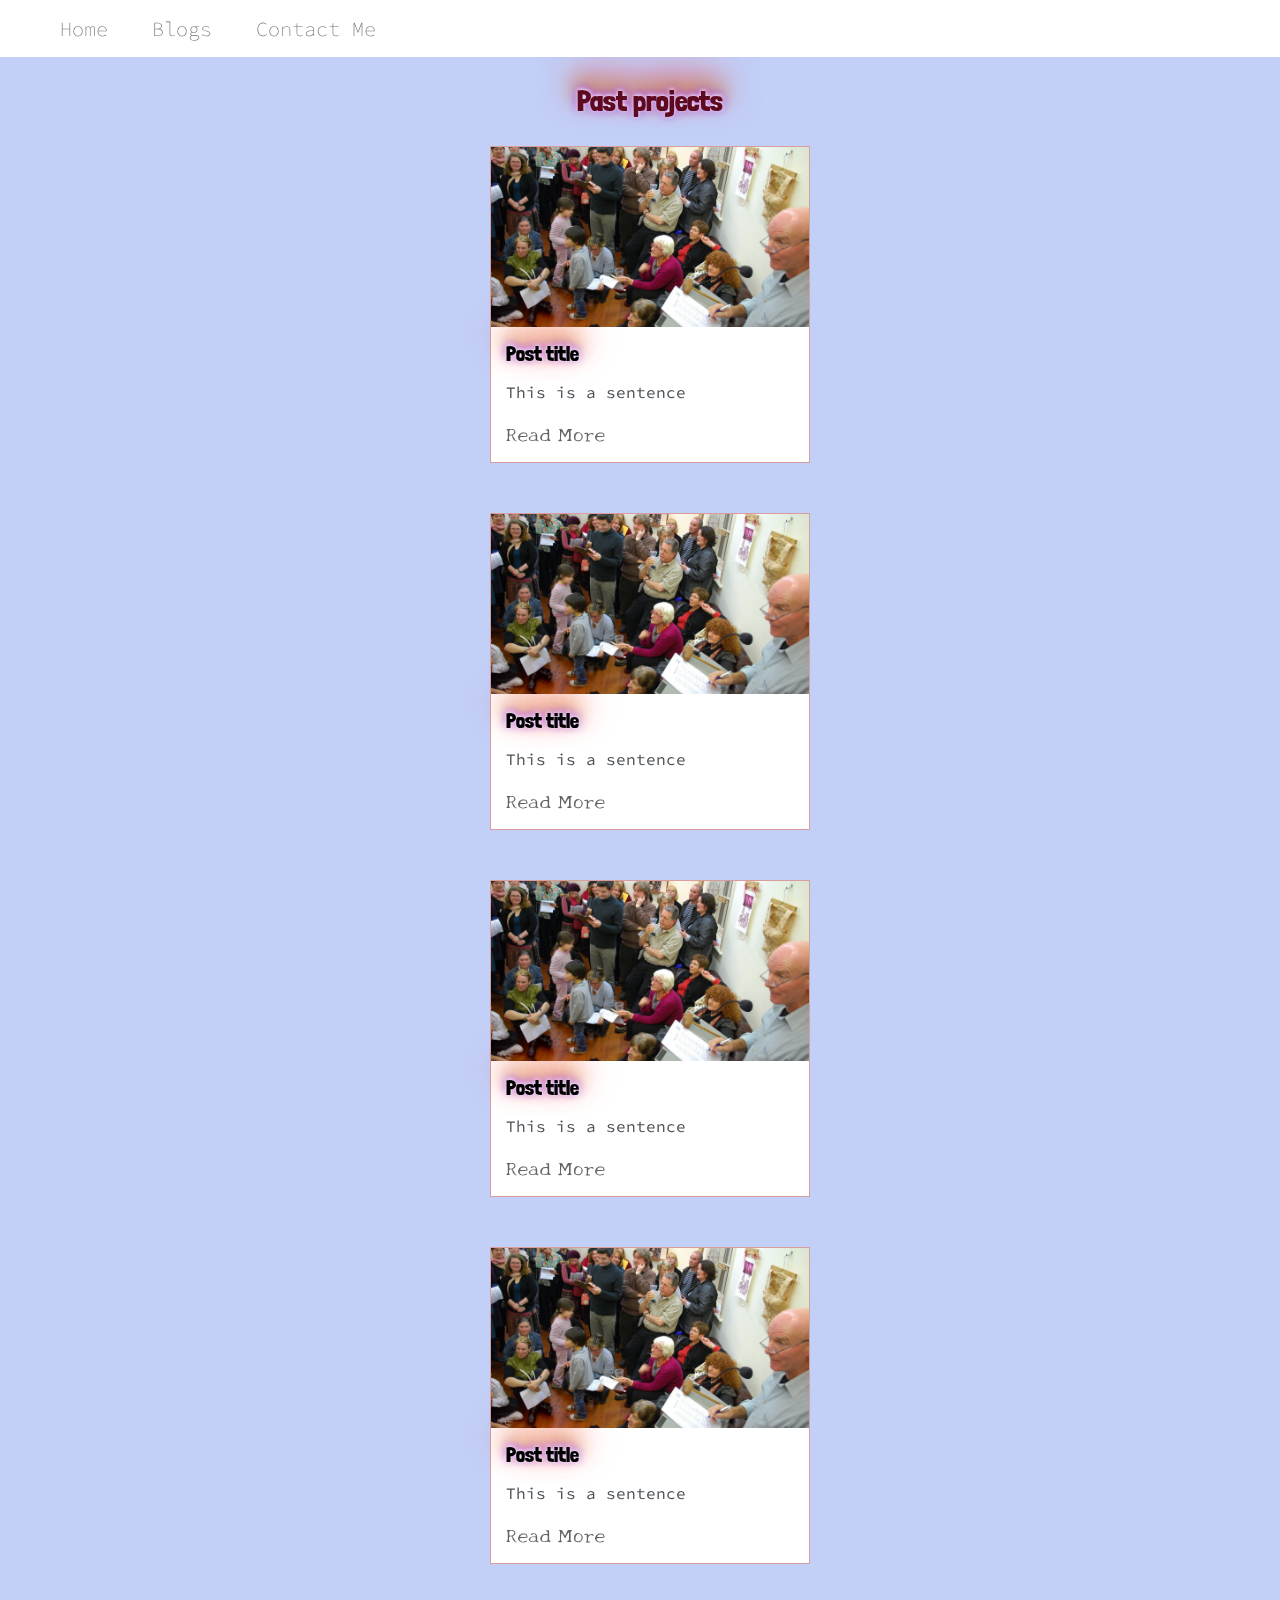
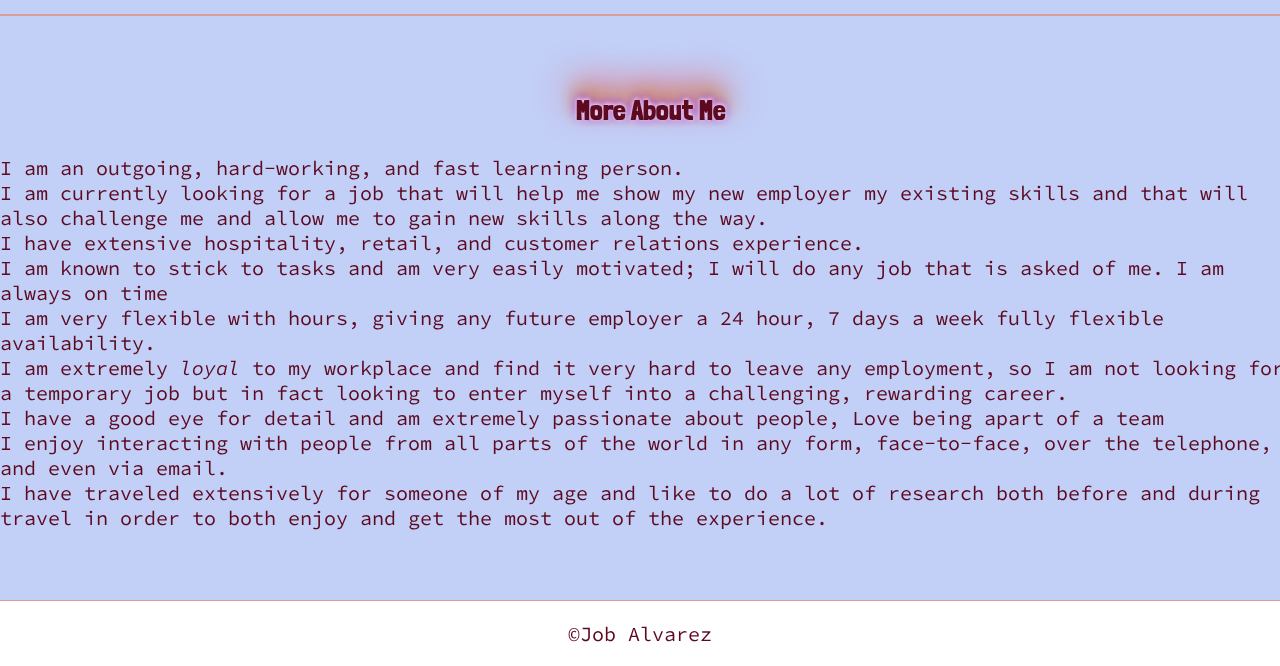
==== aboutme.html @ 18ab457b "added srcreen shots" ====
<!DOCTYPE html>
<html lang="en">
<head>
    <meta charset="UTF-8">
    <meta http-equiv="X-UA-Compatible" content="IE=edge">
    <meta name="viewport" content="width=device-width, initial-scale=1.0">
<!-- Font Style  --> 
    <link rel="preconnect" href="https://fonts.gstatic.com">
    <link href="https://fonts.googleapis.com/css2?family=Londrina+Solid:wght@300&display=swap" rel="stylesheet">
    
    <link rel="preconnect" href="https://fonts.gstatic.com">
    <link href="https://fonts.googleapis.com/css2?family=Londrina+Solid:wght@300&family=Source+Code+Pro:wght@500&display=swap" rel="stylesheet">
    <link rel="preconnect" href="https://fonts.gstatic.com">
    <link href="https://fonts.googleapis.com/css2?family=New+Tegomin&display=swap" rel="stylesheet">

    <link rel="stylesheet" href="https://cdnjs.cloudflare.com/ajax/libs/font-awesome/5.15.3/css/all.min.css" integrity="sha512-iBBXm8fW90+nuLcSKlbmrPcLa0OT92xO1BIsZ+ywDWZCvqsWgccV3gFoRBv0z+8dLJgyAHIhR35VZc2oM/gI1w==" crossorigin="anonymous" />
    
<!-- style Sheet  --> 
    <link rel="stylesheet" type="text/css" href="css/styles.css"/>

    <title>More About Me</title>
</head>
<body>
 <!-- Navigation tap -->

    <ul id="navigation" >
        <li><a href="index.html">Home</a></li>
        <li><a href="blogs.html">Blogs</a></li>
        <li><a href="contactme.html">Contact Me</a></li>
    </ul>
<!-- past project 1 --> 
    <section class="s1">
        <div class="main-container">
            <h3 style="text-align: center;">Past projects</h3>
        <div>
            <div class=" post-wrapper">
                <div class="post">
                    <img class="thumbnail" src="images/f+project+auction2.jpg" alt="old people">
                    <div class="post-preview">
                        <h5 class="post-title">Post title</h5>
                        <p class="post-intro"> This is a sentence</p>
                        <a href="#">Read More</a>
                    </div>
                </div>
            </div>
            </div>
<!-- past project 2 --> 
                <div class=" post-wrapper">
                    <div class="post">
                        <img class="thumbnail" src="images/f+project+auction2.jpg" alt="old people">
                        <div class="post-preview">
                            <h5 class="post-title">Post title</h5>
                            <p class="post-intro"> This is a sentence</p>
                            <a href="#">Read More</a>
                        </div>
                    </div>
                </div>
<!-- past project 3 --> 
                <div class=" post-wrapper">
                    <div class="post">
                        <img class="thumbnail" src="images/f+project+auction2.jpg" alt="old people">
                        <div class="post-preview">
                            <h5 class="post-title">Post title</h5>
                            <p class="post-intro"> This is a sentence</p>
                            <a href="#">Read More</a>
                        </div>
                    </div>
                </div>
<!-- past project 4 --> 
                <div class=" post-wrapper">
                    <div class="post">
                        <img class="thumbnail" src="images/f+project+auction2.jpg" alt="old people">
                        <div class="post-preview">
                            <h5 class="post-title">Post title</h5>
                            <p class="post-intro"> This is a sentence</p>
                            <a href="#">Read More</a>
                        </div>
                    </div>
                </div>



            </div>
        </div>
    </section>
<!-- More about me long paragrapic --> 
    <section class="s2">
        <div class="main-container">
          <div class="about-wrapper">
            <div class="about-me">
            <h3 style="text-align: center;">More About Me </h3>

            <p>I am an outgoing, hard-working, and fast learning person.<br>I am currently looking for a job that will help me show my new employer my existing skills and that will also challenge me and allow me to gain new skills along the way.<br> I have extensive hospitality, retail, and customer relations experience.<br> I am known to stick to tasks and am very easily motivated; I will do any job that is asked of me. I am always on time <br>I am very flexible with hours, giving any future employer a 24 hour, 7 days a week fully flexible availability.
               <br>I am extremely <em>loyal</em> to my workplace and find it very hard to leave any employment, so I am not looking for a temporary job but in fact looking to enter myself into a challenging, rewarding career.<br>I have a good eye for detail and am extremely passionate about people, Love being apart of a team<br>I enjoy interacting with people from all parts of the world in any form, face-to-face, over the telephone, and even via email.<br> I have traveled extensively for someone of my age and like to do a lot of research both before and during travel in order to both enjoy and get the most out of the experience.</p>
          </div>
          </div>
        </div>
    </section>
    
    
    
    <footer>
        <p style="text-align:center;">&copy;Job Alvarez</p>
    </footer>

    
</body>
</html>
---- css/styles.css ----
:root{
    --mainColor: #c2cff7;
    --secondaryColor: rgba(166, 139, 189, 0.954);

    --borderColor:#da9d9d; 
    
    --mainText:rgba(92, 8, 31, 0.995);
    --secondaryText: #092841;

    --themeDotBorder:#24292e;
    --previewBg: rgba(228, 210, 159, 0.8);
    --previewShadow: #ebe2c8ad;
    --btnColor: Black;
}

html, body{
    padding: 0;
    margin: 0;
}

h1, h2, h3, h4, h5, h6, strong{
    color: var(--mainText); 
    font-family: 'Londrina Solid', cursive;
    text-shadow: 0 -1px 4px #FFF, 0 -2px 10px rgb(151, 38, 250), 0 -10px 20px #c46b13, 0 -18px 40px #F00;
}

p,  span, label, input, textarea{
    color: var(--mainText);
    font-family: 'Source Code Pro', monospace;
    font-size: 20px;
}

a {
    text-decoration: none;
    font-family: 'New Tegomin', serif;
    color: rgba(18, 16, 13, 0.646);
    font-size: 20px;
}

li {
    display:inline-block;

}

li a {
    font-family: Source Sans Pro;
    font-weight: lighter;
    font-size: 20px;
    padding: 0px 20px;
    font-family: 'Source Code Pro', monospace;
}


h1 { font-size: 50px;}
h2 { font-size: 30px;}
h3 { font-size: 28px;}
h4 { font-size: 24px;}
h5 { font-size: 20px;}
h6 { font-size: 10px;}

.s1{
    background-color: var(--mainColor);
    border-bottom: 2px solid var(--borderColor);
    overflow: auto;
}
.s2{
    background-color: var(--mainColor);
    border-bottom: 1px solid var(--borderColor);
    overflow: auto;
}

.main-container{
    width: 1300px;  
    margin: 0px auto;
}

.greeting-wrapper{
    display: grid;
    justify-content: center;
    align-content: center;
    min-height: 10em;
}

.intro-wrapper{
    background-color: rgb(244, 235, 235);
    border: 2px solid var(--borderColor);
    border-radius: 6px 7px 0px 0px;
    
    -webkit-box-shadow: 0px 5px 5px 0px #b613e3; 
    box-shadow: 1px 0px 5px 5px rgba(204, 160, 244, 0.954);

    display: grid;
    grid-template-columns: 1fr 1fr;
    grid-template-rows: 3em 30em;
    grid-template-areas: 
           'nav-wrapper nav-wrapper'
           'left-column right-column' ;

}

.nav-wrapper {
    border-radius: 5px 5px 0 0;
    grid-area: nav-wrapper;
    border-bottom:1px solid var(--borderColor);
    display: flex;
    justify-content: space-between;
    align-items: center;
    background-color:rgba(167, 142, 191, 0.502);
}

.dots-wrapper{
    display: flex;
    padding: 10px;
}

#dot-1{
    background-color: rgb(252, 110, 1); 
}

#dot-2{
    background-color: rgb(247, 18, 212);
}

#dot-3{
    background-color: rgb(9, 249, 245);
}

.browser-dot{
    background-color: black;
    height: 15px;
    width: 15px;
    border-radius: 50%;
    margin: 5px;
}

.left-column {
    grid-area: left-column;
    padding-top: 50px;
    padding-bottom: 50px;
    
}

#profile_pic{
    display: block;
    margin:7px auto;

    height: 200px;
    width: 200px;
    object-fit: cover;
    border: 4px solid var(--borderColor);
}

#theme-options-wrapper{
    display: flex;
    justify-content: center;
}

.theme-dot{
    height: 30px;
    width: 30px;
    background-color: black;
    border-radius: 50%;

    margin: 5px;
    border:2px solid var(--themeDotBorder);

   -webkit-box-shadow: -2px 7px 21px -9px raba(0,0,0,0.75);
   -moz-box-shadow: -2px 7px 21px -9px raba(0,0,0,0.75);
   box-shadow: -2px 7px 21px -9px raba(0,0,0,0.75);
   cursor: pointer;
}

.theme-dot:hover{
    border-width: 5px;
}

#light-mode{
    background-color: #fff;
}

#blue-mode{
    background-color: #192734;
}

#green-mode{
    background-color: #78866b;
}

#purple-mode{
    background-color: #7E4C74;
}

#setting-note{
     font-size: 12px;
     font-style: italic;
     text-align: center;
}
.right-column{
    grid-area: right-column;
    display: grid;
    align-content: center;

    padding-top: 50px;
    padding-bottom: 50px;
}

#preview-shadow{
    background-color: var(--previewShadow);
    width: 300px;
    height: 200px;
    padding-left: 30px;
    padding-top: 30px;
}

#preview{
    width: 300px;
    border: 1.5px solid #5d0a91;
    background-color: var(--previewBg);
    padding: 15px;
    Position: relative;
}

.corner{
    width: 7px;
    height: 7px;
    border-radius: 50%;
    border: 1.5px solid #17a2b8;
    background-color: rgb(245, 13, 245);
    position: absolute;
}

#corner-tl{
    top: -5px;
    left: -5px;
}

#corner-tr{
    top: -5px;
    right: -5px;
}

#corner-br{
    bottom: -5px;
    right: -5px;
}

#corner-bl{
    bottom: -5px;
    left: -5px;
}

.about-wrapper{
    display: grid;
    grid-template-columns: repeat(auto-fit, minmax(320px, 1fr));
    padding-bottom:  50px;
    padding-top: 50px;
    gap: 100px;
}

#skills{
    display: flex;
    justify-content: space-between;
    background-color: #eedbf4;
    font-size: 16px;
    text-align: center;
    
}

.social-link{
    display: grid;
    justify-content: flex-start;
    align-content: space-around;
    font-size: 80px;
    text-align: center;
}

.post-wrapper{
    display: grid;
    grid-template-columns: repeat(auto-fit, 320px) ;
    gap: 20px;
    justify-content: center;
    padding-bottom: 50px;
    
}

.post{
    border: 1px solid var(--borderColor);
    -webkit-box-shadow: -2px 7px 21px -9px raba(0,0,0,0.75);
    -moz-box-shadow: -2px 7px 21px -9px raba(0,0,0,0.75);
    box-shadow: -2px 7px 21px -9px raba(0,0,0,0.75);

}

.thumbnail{
    display: block;
    width: 100%;
    height:  180px;
    object-fit: cover;

}

.post-preview{
    background-color:  #fff;
    padding: 15px;
}

.post-title{
    color: Black;
    margin: 0px;
    
}

.post-intro{
    color: #4b5156;
    font-size: 16px;
}

.blogs-image{
    display: block;
    width: 500px;
    height:  500px;
    object-fit: contain;
}

.blogs-preview{
    padding: 15%;
}

.blogs{
    border: 1px solid var(--borderColor);
    -webkit-box-shadow: -2px 7px 21px -9px raba(0,0,0,0.75);
    -moz-box-shadow: -2px 7px 21px -9px raba(0,0,0,0.75);
    box-shadow: -2px 7px 21px -9px raba(0,0,0,0.75);

}

.blogs-wrapper{
    display: grid;
    grid-template-columns: repeat(auto-fit, 400px) ;
    gap: 20px;
    justify-content: center;
    padding-bottom: 100px;  
}

.blogs-title{
    color: Black;
    margin: 0px;
    
}

.blogs-intro{
    color: #4b5156;
    font-size: 16px;
}

#contact-form{
    display: block;
    max-width: 600px;
    margin: 0 auto;
    border: 1px solid var(--borderColor);
    padding: 15px;
    border-radius: 5px;
    background-color:rgb(232, 239, 240);
    margin-bottom: 50px;

}

#contact-form label{
    line-height:  2.7em;
}

#contact-form textarea{
    min-height: 200px;
    font-size: 14px;
}
.input-field{
    width: 100%;
    padding-top: 10px;
    padding-bottom: 20px;
    background-color: var(--secondaryColor);
    border-radius: 5px;
    border: 1px solid var(--borderColor);
    font-size: 20px;
       
}

#submit-btn{
    margin-top: 10px;
    width: 60%;
    padding-top: 10px;
    color: rgb(128, 21, 112);
    background-color:rgb(199, 170, 233);
    border:double;
} 

@media screen and (max-width: 1200px) {
     .main-container{
         width: 95%;
     }

@media screen and (max-width: 800px) {
    .intro-wrapper{
        grid-template-columns: 1fr;
        grid-template-areas: 
               'nav-wrapper'
               'left-column'
               'right-column';
    }

    .right-column{
        justify-content: center;
    }


        }
}
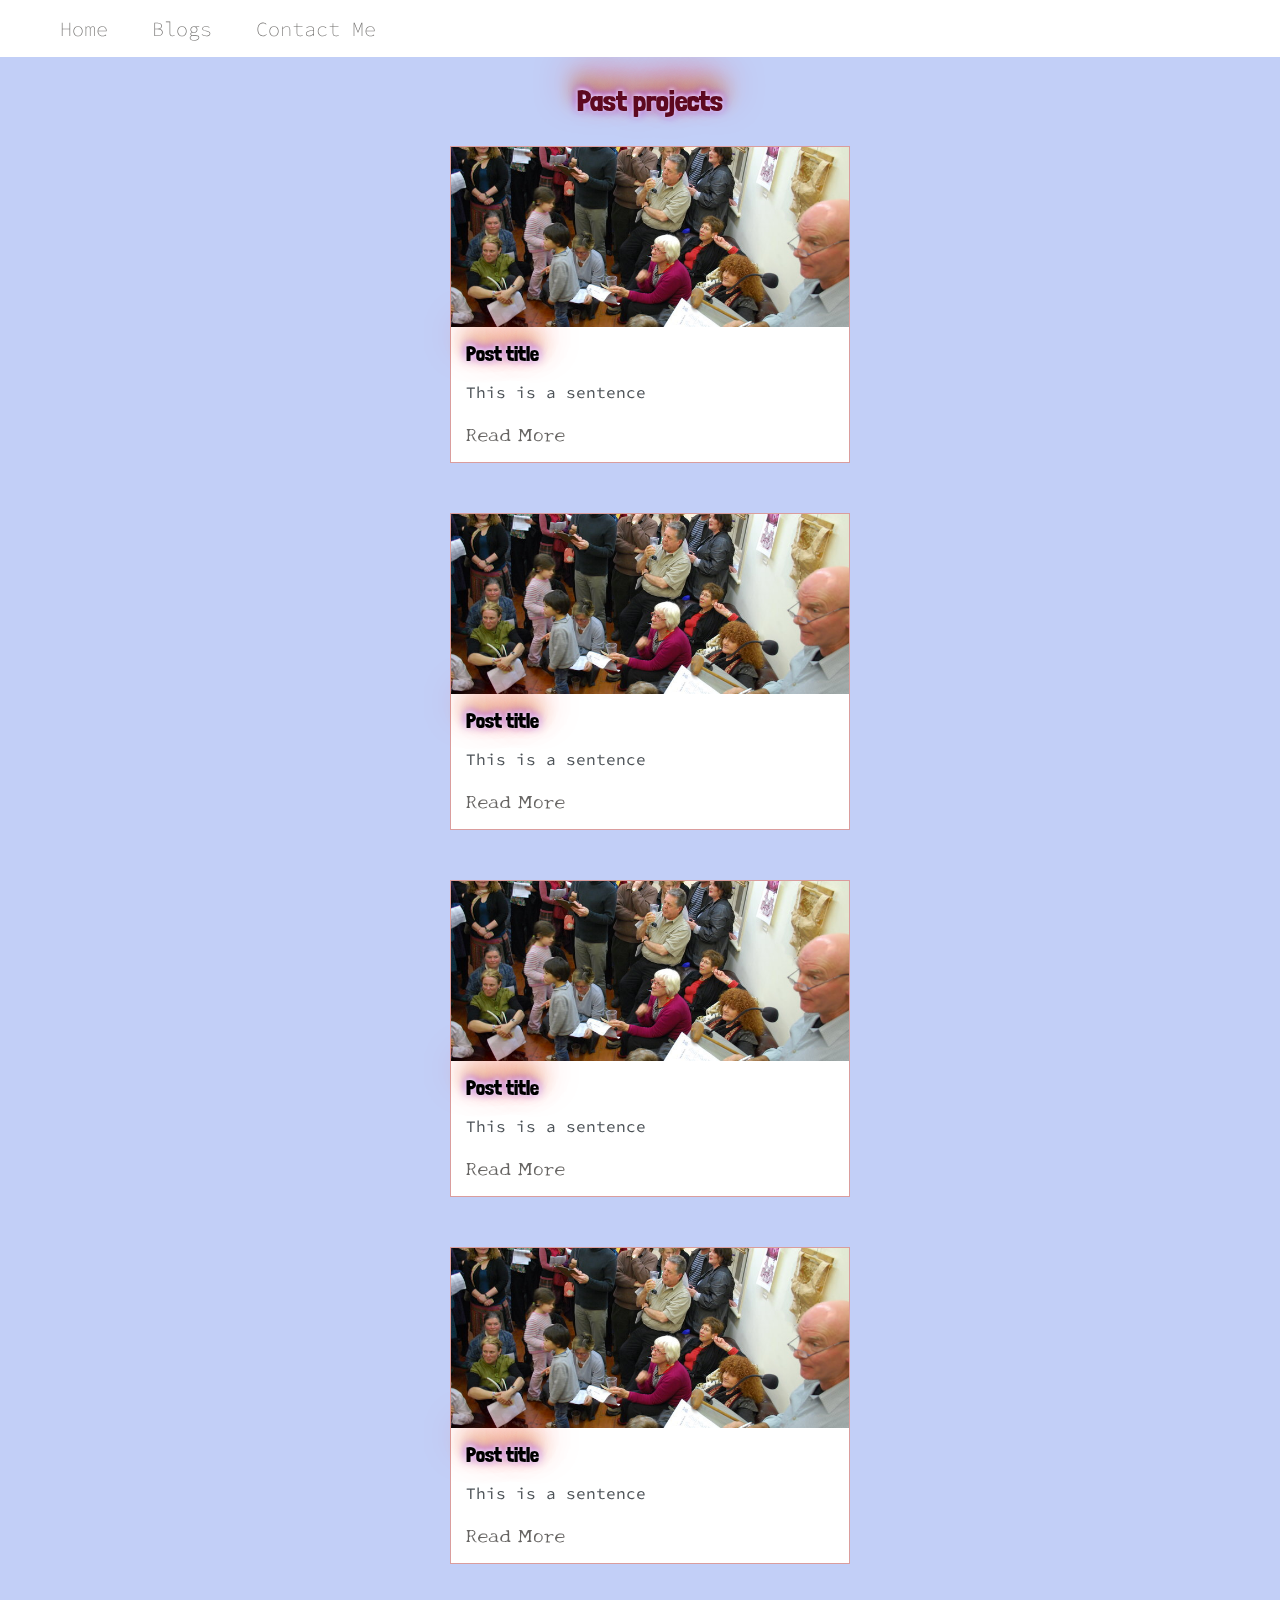
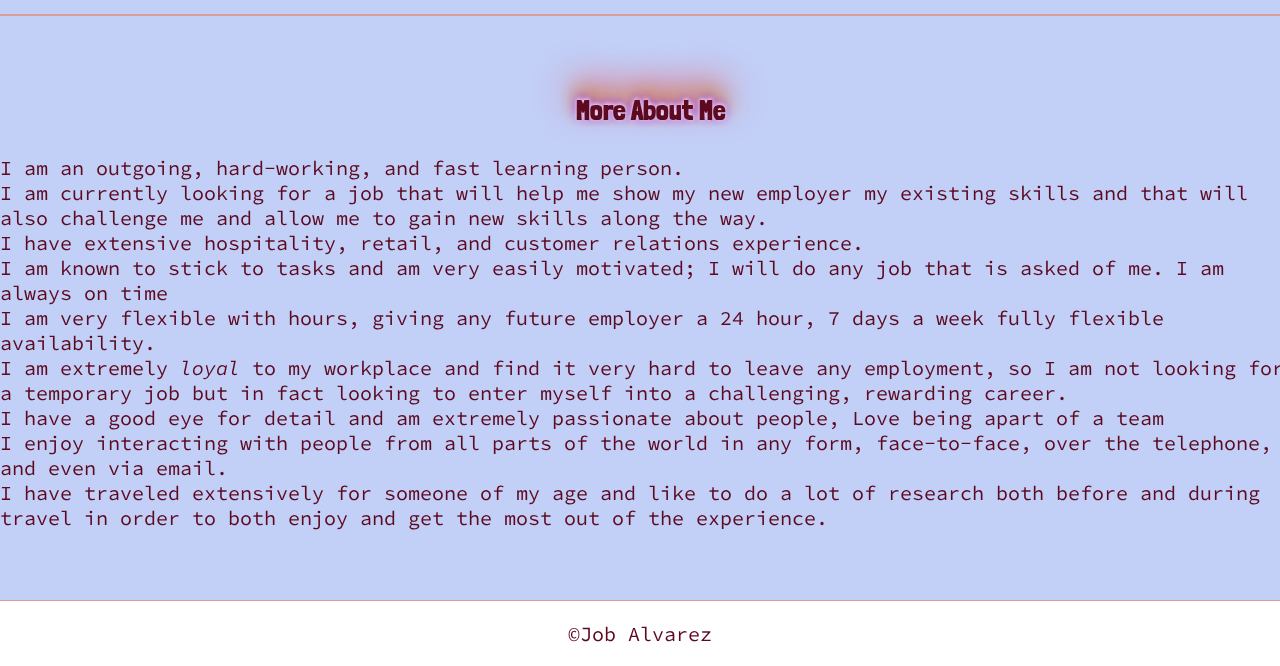
==== commit cfd35905: "changes to css about me" ====
--- a/aboutme.html
+++ b/aboutme.html
@@ -14,7 +14,8 @@
     <link href="https://fonts.googleapis.com/css2?family=New+Tegomin&display=swap" rel="stylesheet">
 
     <link rel="stylesheet" href="https://cdnjs.cloudflare.com/ajax/libs/font-awesome/5.15.3/css/all.min.css" integrity="sha512-iBBXm8fW90+nuLcSKlbmrPcLa0OT92xO1BIsZ+ywDWZCvqsWgccV3gFoRBv0z+8dLJgyAHIhR35VZc2oM/gI1w==" crossorigin="anonymous" />
-    
+    <script src="https://code.jquery.com/jquery-2.1.4.min.js" integrity="OLBgp1GsljhM2TJ+sbHjaiH9txEUvgdDTAzHv2P24donTt6/529l+9Ua0vFImLlb" crossorigin="anonymous"></script>
+
 <!-- style Sheet  --> 
     <link rel="stylesheet" type="text/css" href="css/styles.css"/>
 
@@ -28,59 +29,67 @@
         <li><a href="blogs.html">Blogs</a></li>
         <li><a href="contactme.html">Contact Me</a></li>
     </ul>
-<!-- past project 1 --> 
+
     <section class="s1">
         <div class="main-container">
             <h3 style="text-align: center;">Past projects</h3>
-        <div>
+
+ <!-- past project 1 --> 
+        
             <div class=" post-wrapper">
                 <div class="post">
+                
                     <img class="thumbnail" src="images/f+project+auction2.jpg" alt="old people">
                     <div class="post-preview">
                         <h5 class="post-title">Post title</h5>
                         <p class="post-intro"> This is a sentence</p>
                         <a href="#">Read More</a>
                     </div>
+                
                 </div>
             </div>
-            </div>
+        
+
 <!-- past project 2 --> 
                 <div class=" post-wrapper">
                     <div class="post">
+                    
                         <img class="thumbnail" src="images/f+project+auction2.jpg" alt="old people">
                         <div class="post-preview">
                             <h5 class="post-title">Post title</h5>
                             <p class="post-intro"> This is a sentence</p>
                             <a href="#">Read More</a>
                         </div>
+                    
                     </div>
                 </div>
 <!-- past project 3 --> 
                 <div class=" post-wrapper">
                     <div class="post">
+                    
                         <img class="thumbnail" src="images/f+project+auction2.jpg" alt="old people">
                         <div class="post-preview">
                             <h5 class="post-title">Post title</h5>
                             <p class="post-intro"> This is a sentence</p>
                             <a href="#">Read More</a>
                         </div>
+                    
                     </div>
                 </div>
 <!-- past project 4 --> 
                 <div class=" post-wrapper">
                     <div class="post">
+                   
                         <img class="thumbnail" src="images/f+project+auction2.jpg" alt="old people">
                         <div class="post-preview">
                             <h5 class="post-title">Post title</h5>
                             <p class="post-intro"> This is a sentence</p>
                             <a href="#">Read More</a>
                         </div>
+                    
                     </div>
                 </div>
-
-
-
-            </div>
+            
         </div>
     </section>
 <!-- More about me long paragrapic --> 
--- a/css/styles.css
+++ b/css/styles.css
@@ -276,12 +276,13 @@
 
 .post-wrapper{
     display: grid;
-    grid-template-columns: repeat(auto-fit, 320px) ;
+    grid-template-columns: repeat(auto-fit, 400px) ;
     gap: 20px;
+    padding-bottom: 50px;
     justify-content: center;
-    padding-bottom: 50px;
-    
-}
+    
+}
+
 
 .post{
     border: 1px solid var(--borderColor);
@@ -319,7 +320,7 @@
     display: block;
     width: 500px;
     height:  500px;
-    object-fit: contain;
+    object-fit: cover;
 }
 
 .blogs-preview{
@@ -336,9 +337,9 @@
 
 .blogs-wrapper{
     display: grid;
-    grid-template-columns: repeat(auto-fit, 400px) ;
+    grid-template-columns:repeat(auto-fit, 500px) ;
     gap: 20px;
-    justify-content: center;
+    justify-content:center;
     padding-bottom: 100px;  
 }
 
@@ -346,6 +347,11 @@
     color: Black;
     margin: 0px;
     
+}
+
+.blogs-preview{
+    background-color:  #fff;
+    padding: 15px;
 }
 
 .blogs-intro{
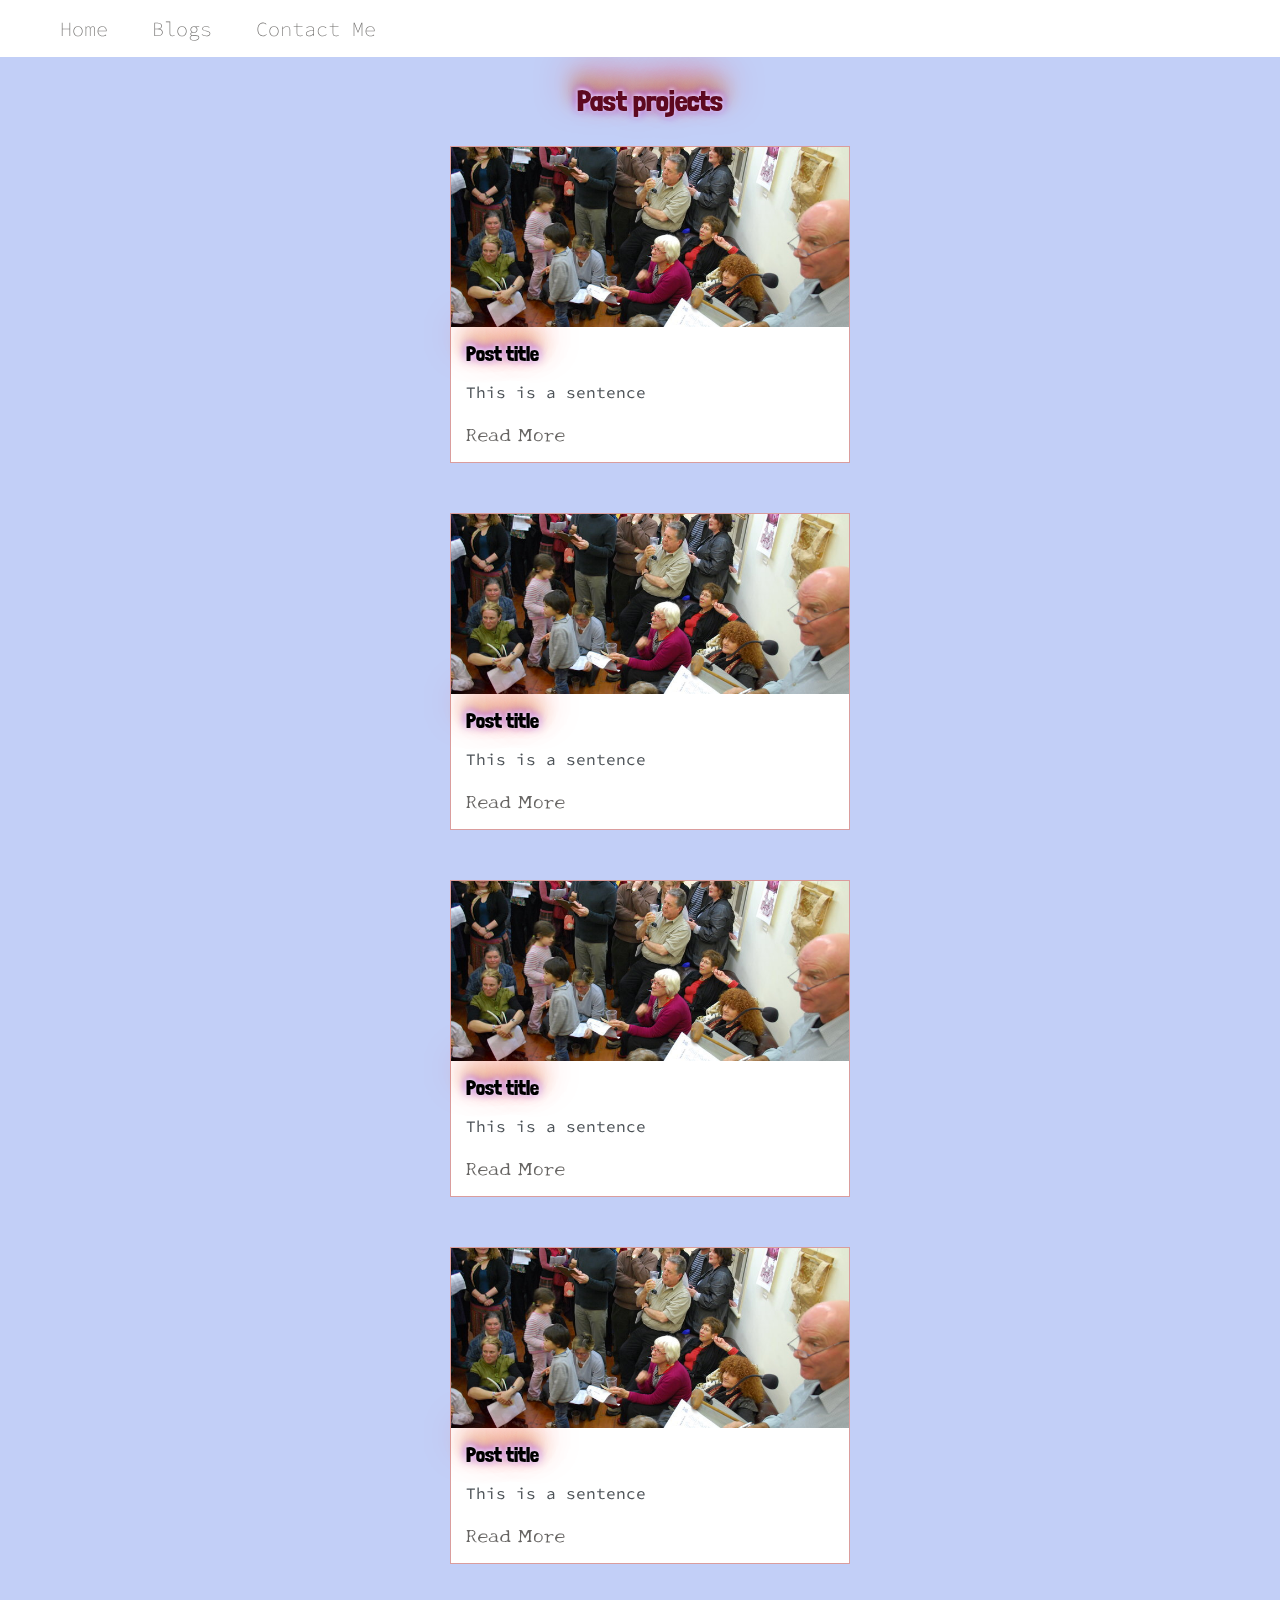
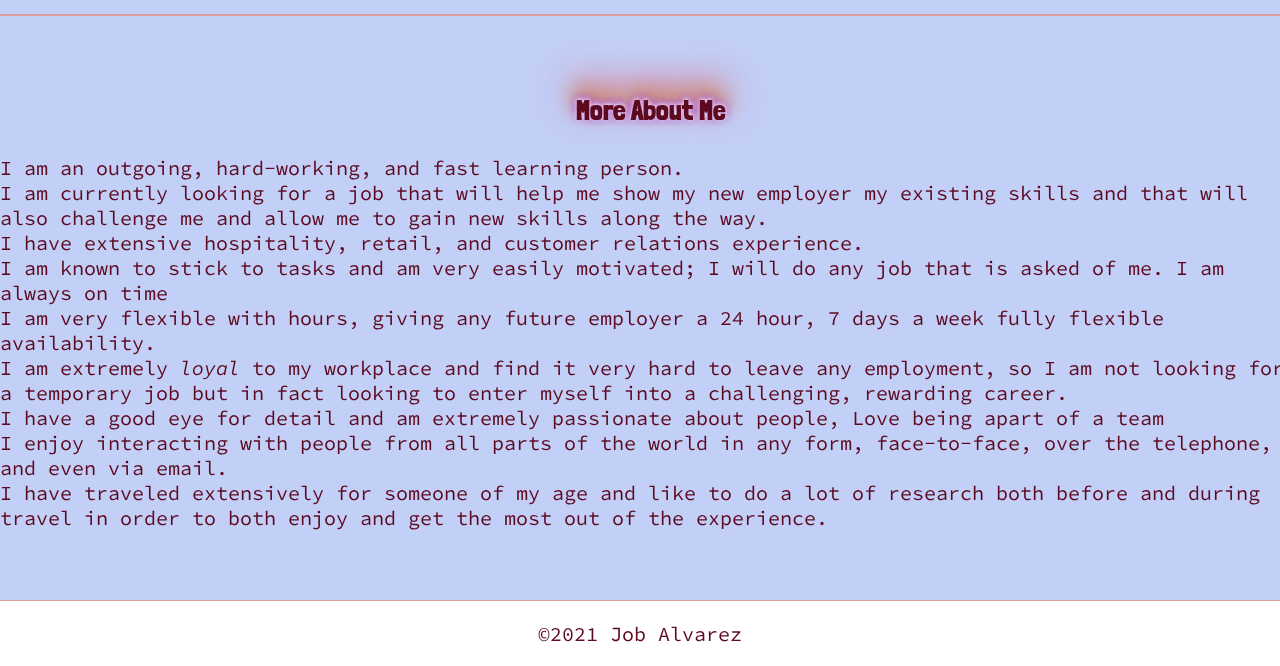
==== commit 32edc547: "edited copyrights" ====
--- a/aboutme.html
+++ b/aboutme.html
@@ -109,7 +109,7 @@
     
     
     <footer>
-        <p style="text-align:center;">&copy;Job Alvarez</p>
+        <p style="text-align:center;">&copy;2021 Job Alvarez</p>
     </footer>
 
     
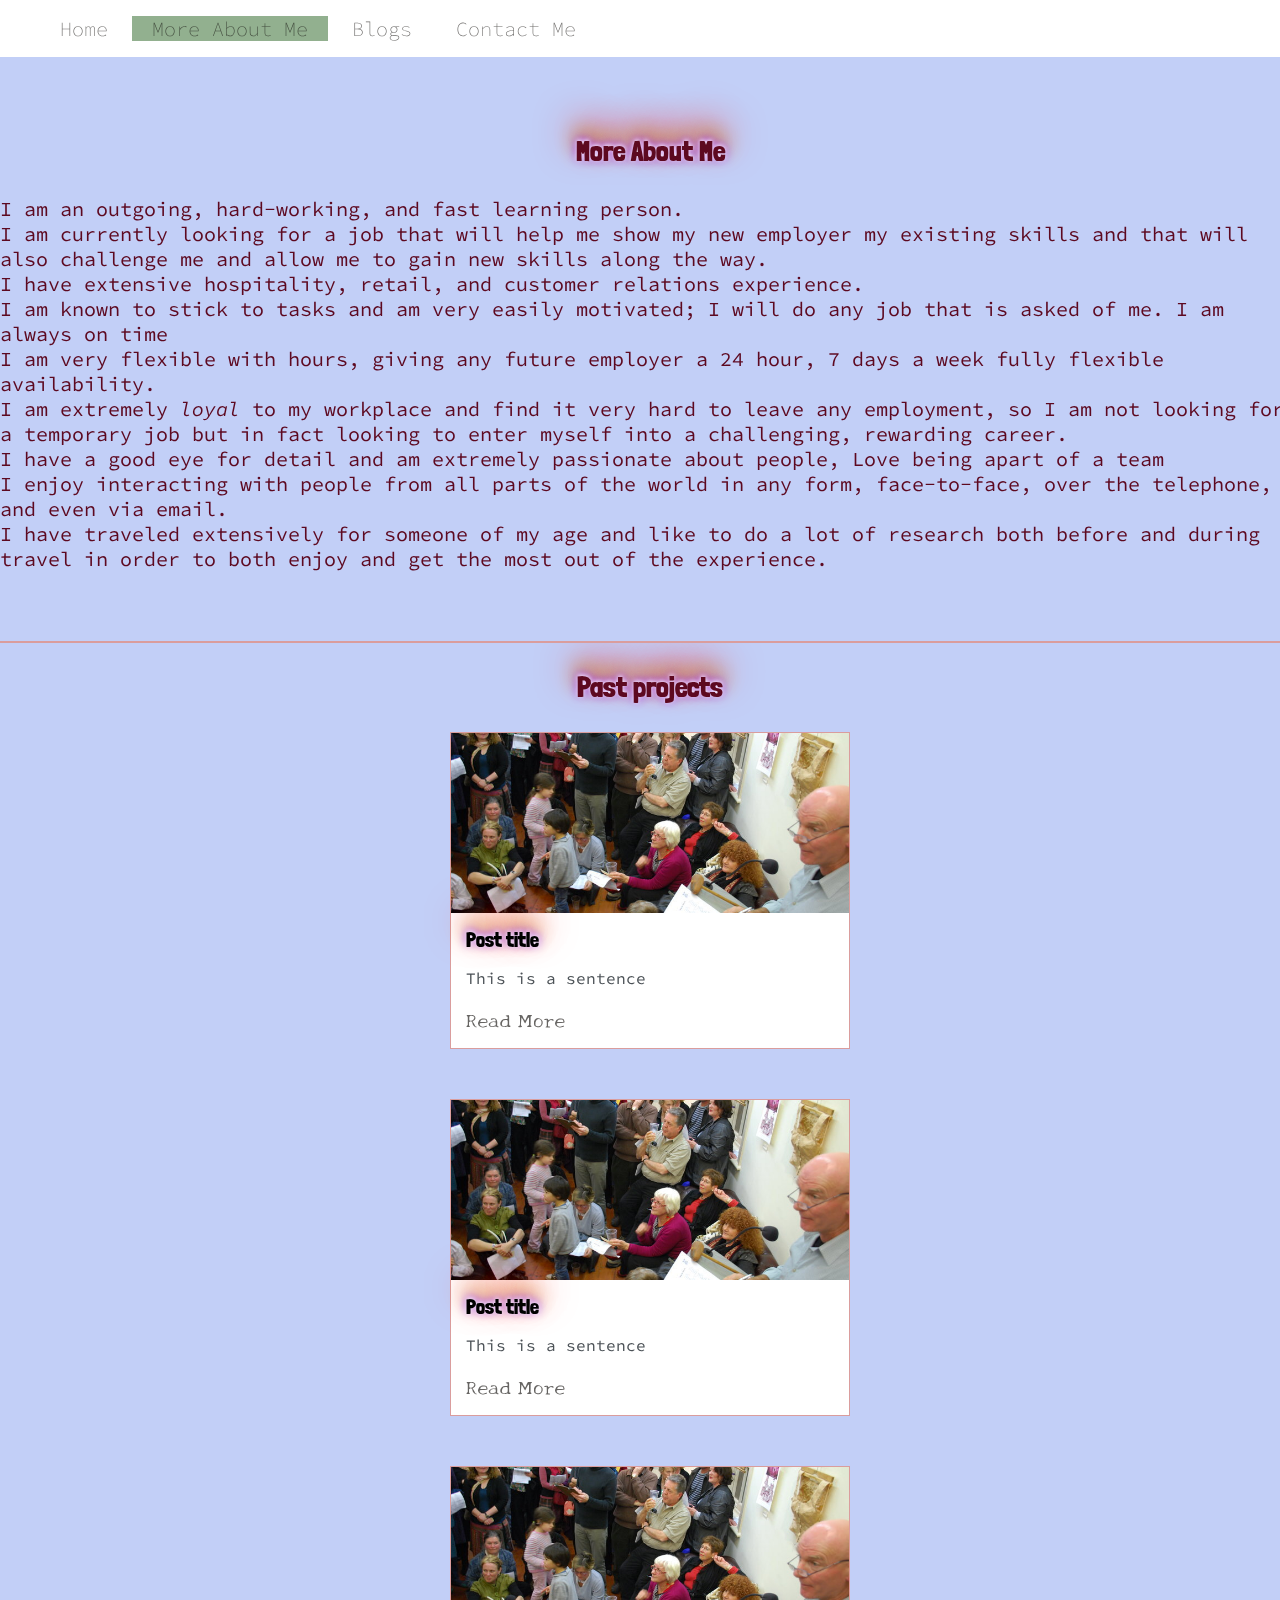
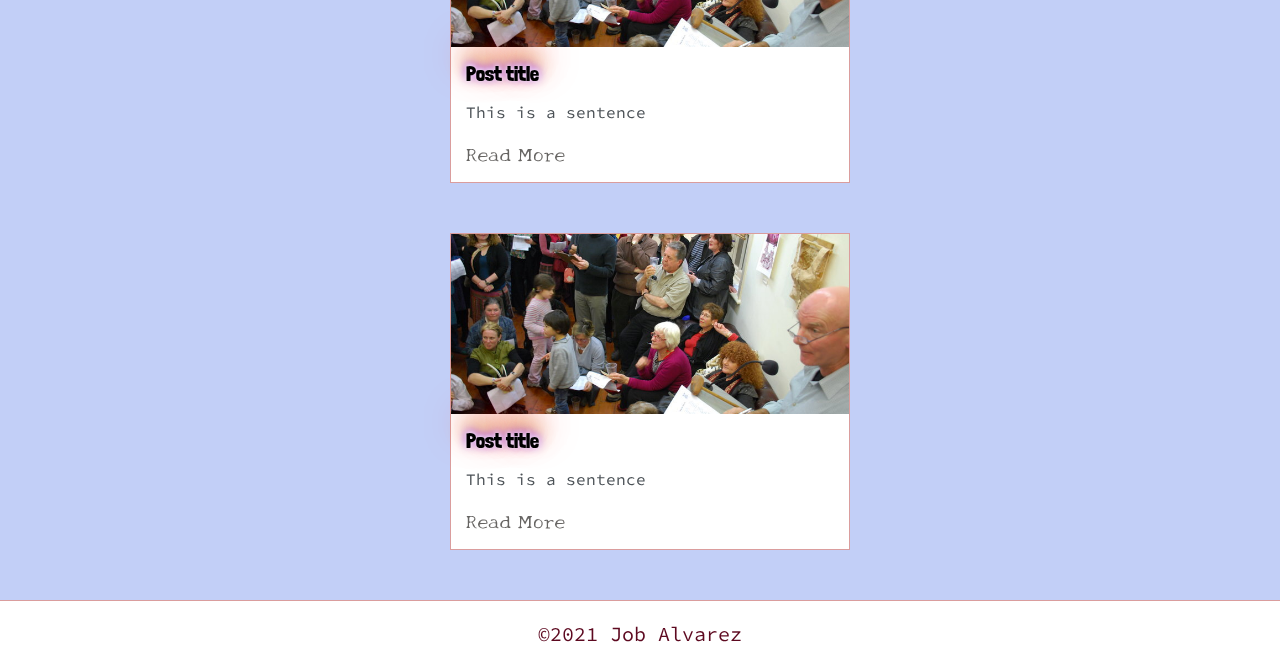
==== commit 62bbc027: "changes on layout" ====
--- a/aboutme.html
+++ b/aboutme.html
@@ -14,7 +14,7 @@
     <link href="https://fonts.googleapis.com/css2?family=New+Tegomin&display=swap" rel="stylesheet">
 
     <link rel="stylesheet" href="https://cdnjs.cloudflare.com/ajax/libs/font-awesome/5.15.3/css/all.min.css" integrity="sha512-iBBXm8fW90+nuLcSKlbmrPcLa0OT92xO1BIsZ+ywDWZCvqsWgccV3gFoRBv0z+8dLJgyAHIhR35VZc2oM/gI1w==" crossorigin="anonymous" />
-    <script src="https://code.jquery.com/jquery-2.1.4.min.js" integrity="OLBgp1GsljhM2TJ+sbHjaiH9txEUvgdDTAzHv2P24donTt6/529l+9Ua0vFImLlb" crossorigin="anonymous"></script>
+    
 
 <!-- style Sheet  --> 
     <link rel="stylesheet" type="text/css" href="css/styles.css"/>
@@ -26,13 +26,28 @@
 
     <ul id="navigation" >
         <li><a href="index.html">Home</a></li>
+        <li><a href="aboutme.html" class="active">More About Me</a></li>
         <li><a href="blogs.html">Blogs</a></li>
         <li><a href="contactme.html">Contact Me</a></li>
     </ul>
 
     <section class="s1">
         <div class="main-container">
-            <h3 style="text-align: center;">Past projects</h3>
+         <div class="about-wrapper">
+            <div class="about-me">
+            <h3 style="text-align: center;">More About Me </h3>
+        
+            <p>I am an outgoing, hard-working, and fast learning person.<br>I am currently looking for a job that will help me show my new employer my existing skills and that will also challenge me and allow me to gain new skills along the way.<br> I have extensive hospitality, retail, and customer relations experience.<br> I am known to stick to tasks and am very easily motivated; I will do any job that is asked of me. I am always on time <br>I am very flexible with hours, giving any future employer a 24 hour, 7 days a week fully flexible availability.
+            <br>I am extremely <em>loyal</em> to my workplace and find it very hard to leave any employment, so I am not looking for a temporary job but in fact looking to enter myself into a challenging, rewarding career.<br>I have a good eye for detail and am extremely passionate about people, Love being apart of a team<br>I enjoy interacting with people from all parts of the world in any form, face-to-face, over the telephone, and even via email.<br> I have traveled extensively for someone of my age and like to do a lot of research both before and during travel in order to both enjoy and get the most out of the experience.</p>
+         </div>
+         </div>
+                </div>
+     </section>
+
+    <section class="s2">
+        <div class="main-container">
+        <h3 style="text-align: center;">Past projects</h3>
+        
 
  <!-- past project 1 --> 
         
@@ -92,19 +107,6 @@
             
         </div>
     </section>
-<!-- More about me long paragrapic --> 
-    <section class="s2">
-        <div class="main-container">
-          <div class="about-wrapper">
-            <div class="about-me">
-            <h3 style="text-align: center;">More About Me </h3>
-
-            <p>I am an outgoing, hard-working, and fast learning person.<br>I am currently looking for a job that will help me show my new employer my existing skills and that will also challenge me and allow me to gain new skills along the way.<br> I have extensive hospitality, retail, and customer relations experience.<br> I am known to stick to tasks and am very easily motivated; I will do any job that is asked of me. I am always on time <br>I am very flexible with hours, giving any future employer a 24 hour, 7 days a week fully flexible availability.
-               <br>I am extremely <em>loyal</em> to my workplace and find it very hard to leave any employment, so I am not looking for a temporary job but in fact looking to enter myself into a challenging, rewarding career.<br>I have a good eye for detail and am extremely passionate about people, Love being apart of a team<br>I enjoy interacting with people from all parts of the world in any form, face-to-face, over the telephone, and even via email.<br> I have traveled extensively for someone of my age and like to do a lot of research both before and during travel in order to both enjoy and get the most out of the experience.</p>
-          </div>
-          </div>
-        </div>
-    </section>
     
     
     
--- a/css/styles.css
+++ b/css/styles.css
@@ -58,6 +58,10 @@
 h5 { font-size: 20px;}
 h6 { font-size: 10px;}
 
+.blogs-title {
+    background-color: #fff;
+}
+
 .s1{
     background-color: var(--mainColor);
     border-bottom: 2px solid var(--borderColor);
@@ -108,29 +112,8 @@
     background-color:rgba(167, 142, 191, 0.502);
 }
 
-.dots-wrapper{
-    display: flex;
-    padding: 10px;
-}
-
-#dot-1{
-    background-color: rgb(252, 110, 1); 
-}
-
-#dot-2{
-    background-color: rgb(247, 18, 212);
-}
-
-#dot-3{
-    background-color: rgb(9, 249, 245);
-}
-
-.browser-dot{
-    background-color: black;
-    height: 15px;
-    width: 15px;
-    border-radius: 50%;
-    margin: 5px;
+#navigation .active {
+    background-color: rgb(146, 176, 143);
 }
 
 .left-column {
@@ -155,24 +138,8 @@
     justify-content: center;
 }
 
-.theme-dot{
-    height: 30px;
-    width: 30px;
-    background-color: black;
-    border-radius: 50%;
-
-    margin: 5px;
-    border:2px solid var(--themeDotBorder);
-
-   -webkit-box-shadow: -2px 7px 21px -9px raba(0,0,0,0.75);
-   -moz-box-shadow: -2px 7px 21px -9px raba(0,0,0,0.75);
-   box-shadow: -2px 7px 21px -9px raba(0,0,0,0.75);
-   cursor: pointer;
-}
-
-.theme-dot:hover{
-    border-width: 5px;
-}
+
+
 
 #light-mode{
     background-color: #fff;
@@ -204,13 +171,7 @@
     padding-bottom: 50px;
 }
 
-#preview-shadow{
-    background-color: var(--previewShadow);
-    width: 300px;
-    height: 200px;
-    padding-left: 30px;
-    padding-top: 30px;
-}
+
 
 #preview{
     width: 300px;
@@ -220,34 +181,6 @@
     Position: relative;
 }
 
-.corner{
-    width: 7px;
-    height: 7px;
-    border-radius: 50%;
-    border: 1.5px solid #17a2b8;
-    background-color: rgb(245, 13, 245);
-    position: absolute;
-}
-
-#corner-tl{
-    top: -5px;
-    left: -5px;
-}
-
-#corner-tr{
-    top: -5px;
-    right: -5px;
-}
-
-#corner-br{
-    bottom: -5px;
-    right: -5px;
-}
-
-#corner-bl{
-    bottom: -5px;
-    left: -5px;
-}
 
 .about-wrapper{
     display: grid;
@@ -259,11 +192,25 @@
 
 #skills{
     display: flex;
-    justify-content: space-between;
+    flex-direction: column;
+    justify-content:flex-start;
+    float: left;
     background-color: #eedbf4;
-    font-size: 16px;
-    text-align: center;
-    
+    font-size: 30px;
+    text-align: center;   
+    text-transform: lowercase;
+    
+}
+
+.line1, .line2, .line3 {
+    margin: 5px;
+    display: flex;
+    flex-direction: column;
+    align-items: flex-start;
+    padding: 5px;
+}
+.fab, .fas {
+    padding: 10px;
 }
 
 .social-link{
@@ -292,6 +239,11 @@
 
 }
 
+.blogs-date{
+    font-size: 15px;
+    background-color: #fff;
+}
+
 .thumbnail{
     display: block;
     width: 100%;
@@ -318,7 +270,7 @@
 
 .blogs-image{
     display: block;
-    width: 500px;
+    width: 498px;
     height:  500px;
     object-fit: cover;
 }
@@ -328,6 +280,7 @@
 }
 
 .blogs{
+    background-color: #FFF;
     border: 1px solid var(--borderColor);
     -webkit-box-shadow: -2px 7px 21px -9px raba(0,0,0,0.75);
     -moz-box-shadow: -2px 7px 21px -9px raba(0,0,0,0.75);
@@ -344,8 +297,13 @@
 }
 
 .blogs-title{
+    display: flex;
+    align-items: center;
+    justify-content: center;
     color: Black;
     margin: 0px;
+    padding: 10px;
+    
     
 }
 
@@ -398,6 +356,7 @@
     background-color:rgb(199, 170, 233);
     border:double;
 } 
+/*mobile view*/
 
 @media screen and (max-width: 1200px) {
      .main-container{
